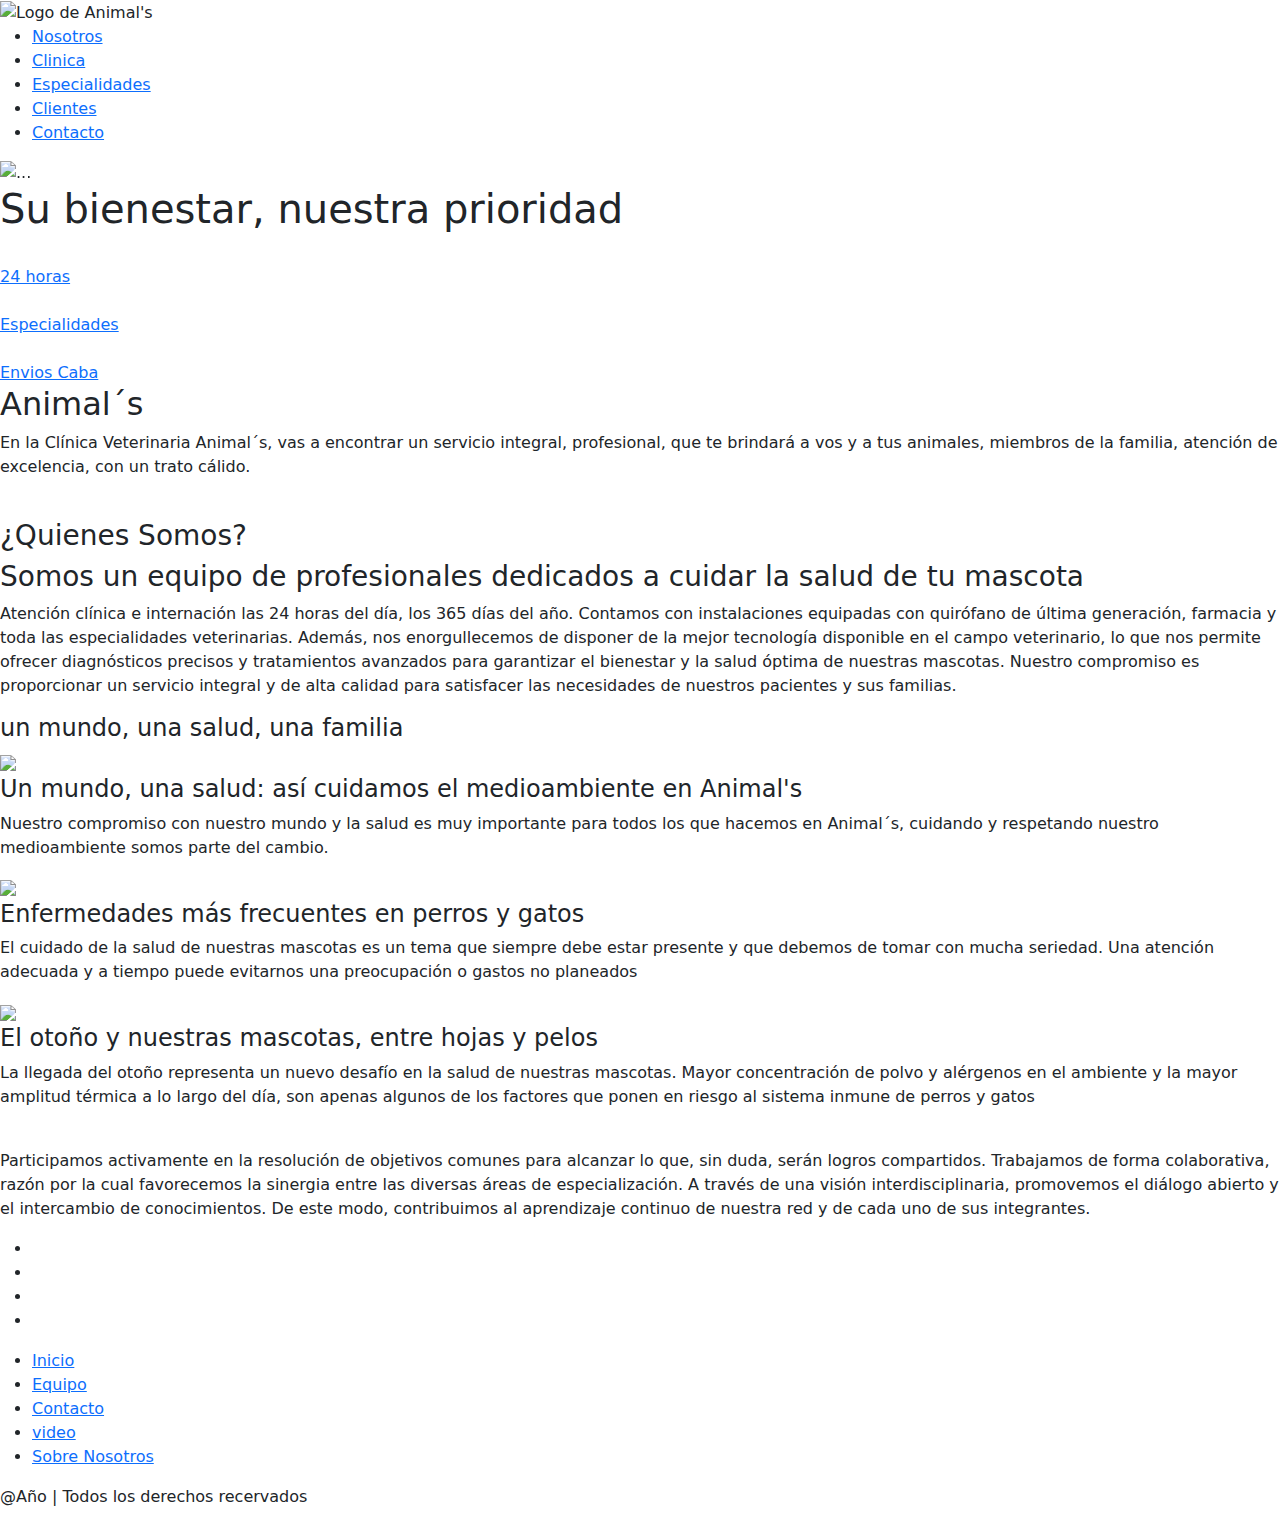
==== index.html @ 9c66b92c "Inicializando el proyecto" ====
<!DOCTYPE html>
<html lang="es">
<head>
    <meta charset="UTF-8">
    <meta name="viewport" content="width=device-width, initial-scale=1.0">
    <link rel="stylesheet" href="./css/style.css">
    <link rel="shortcut icon" href="./img/logo.png">
    <link href="https://cdn.jsdelivr.net/npm/bootstrap@5.3.3/dist/css/bootstrap.min.css" rel="stylesheet" integrity="sha384-QWTKZyjpPEjISv5WaRU9OFeRpok6YctnYmDr5pNlyT2bRjXh0JMhjY6hW+ALEwIH" crossorigin="anonymous">
    <title>Animal´s</title>
</head>
<body>
    <header>
        <img src="./img/logo.png" alt="Logo de Animal's" class="icon">
        <nav>
            <ul>
                <li><a href="/index.html">Nosotros</a></li>
                <li><a href="./pages/clinica.html">Clinica</a></li>
                <li><a href="./pages/especialidades.html">Especialidades</a></li>
                <li><a href="./pages/clientes.html">Clientes</a></li>
                <li><a href="./pages/contactos.html">Contacto</a></li>
            </ul>
        </nav>
    </header>

    <main>

        <section class="carru">
            <div id="carouselExample" class="carousel slide">
                <div class="carousel-inner">
                    <div class="carousel-item active">
                    <img src="./img/carru1.jpg" class="d-block w-100" alt="...">
                    </div>

                    <div class="carousel-item">
                    <img src="./img/carru2.jpg" class="d-block w-100" alt="...">
                    </div>

                    <div class="carousel-item">
                    <img src="./img/carru3.png" class="d-block w-100" alt="...">
                    </div>
                </div>

            <button class="carousel-control-prev" type="button" data-bs-target="#carouselExample" data-bs-slide="prev">
                <span class="carousel-control-prev-icon" aria-hidden="true"></span>
                <span class="visually-hidden">Previous</span>
            </button>

            <button class="carousel-control-next" type="button" data-bs-target="#carouselExample" data-bs-slide="next">
                <span class="carousel-control-next-icon" aria-hidden="true"></span>
                <span class="visually-hidden">Next</span>
            </button>
            </div>
        </section>

            <div class="bienestar">
                <h1>Su bienestar, nuestra prioridad</h1>
            </div>
        </section>

        <section class="it">
            <div class="it2">
                <div>
                    <img src="./img/horas.png" alt="" class="icon">
                    <li><a href="./pages/clinica.html">24 horas </a></li>
                </div>
                <div>
                    <img src="./img/veterinario.png" alt="" class="icon">
                    <li><a href="./pages/especialidades.html">Especialidades</a></li>
                </div>
                <div>
                    <img src="./img/enviado.png" alt=""  class="icon">
                    <li><a href="./pages/contactos.html">Envios Caba</a></li>
                </div>
            </div>
        </section>

        <section class="animals">

            <div class="clinica">
                <h2 class="clinica"> Animal´s</h2>
            </div>
            <div class="parrafo">
            <p> En la Clínica Veterinaria Animal´s, vas a encontrar un servicio integral, profesional, que te brindará a vos y a tus animales, miembros de la familia, atención de excelencia, con un trato cálido.</p>
            </div>
        </section>

        <section class="quienes">

            <div class="eje">
                <div>
                    <img class="img" src="./img/img.jpg" alt="">
                </div>
            
            <div class="somos">
                <h3> ¿Quienes Somos?</h3>
                <h3>Somos un equipo de profesionales 
                        dedicados a cuidar la salud de tu mascota
                </h3>
                <p class="parrafo2"> Atención clínica e internación las 24 horas del día, los 365 días del año. Contamos con instalaciones equipadas con quirófano de última generación, farmacia y toda las especialidades veterinarias. Además, nos enorgullecemos de disponer de la mejor tecnología disponible en el campo veterinario, lo que nos permite ofrecer diagnósticos precisos y tratamientos avanzados para garantizar el bienestar y la salud óptima de nuestras mascotas. Nuestro compromiso es proporcionar un servicio integral y de alta calidad para satisfacer las necesidades de nuestros pacientes y sus familias.</p>
            </div>
            </div>        
        </section>

        <div class="familia">
            <h4 class="fami">un mundo, una salud, una familia</h4>
        </div>

        <section class="tarjetas">
            <div class="card-groupe">
                <div class="cards">
                    <img src="./img/perrito.png" >
                    <div >
                        <h4 class="card-titlee">Un mundo, una salud: así cuidamos el medioambiente en Animal's</h4>
                        <p class="card-texte">Nuestro compromiso con nuestro mundo y la salud es muy importante para todos los que hacemos en Animal´s, cuidando y respetando nuestro medioambiente somos parte del cambio.</p>
                    </div>
                </div>
                <div class="cards">
                    <img src="./img/goldenbebe.jpg" >
                    <div >
                        <h4 class="card-titlee">Enfermedades más frecuentes en perros y gatos</h4>
                        <p class="card-texte">El cuidado de la salud de nuestras mascotas es un tema que siempre debe estar presente y que debemos de tomar con mucha seriedad. Una atención adecuada y a tiempo puede evitarnos una preocupación o gastos no planeados</p>
                    </div>
                </div>
                <div class="cards">
                    <img src="./img/gatico.jpg" >
                    <div >
                        <h4 class="card-titlee">El otoño y nuestras mascotas, entre hojas y pelos</h4>
                        <p class="card-texte">La llegada del otoño representa un nuevo desafío en la salud de nuestras mascotas. Mayor concentración de polvo y alérgenos en el ambiente y la mayor amplitud térmica a lo largo del día, son apenas algunos de los factores que ponen en riesgo al sistema inmune de perros y gatos</p>
                    </div>
                </div>
            </div>
        </section>

        <section>
            <div class="amor">
                <img  src="./img/amo.png"  alt="">
            </div>
        </section>

        <section>
            <div class="juntos">
                <p>
                    Participamos activamente en la resolución de objetivos comunes para alcanzar lo que, sin duda, serán logros compartidos. Trabajamos de forma colaborativa, razón por la cual favorecemos la sinergia entre las diversas áreas de especialización. A través de una visión interdisciplinaria, promovemos el diálogo abierto y el intercambio de conocimientos. De este modo, contribuimos al aprendizaje continuo de nuestra red y de cada uno de sus integrantes.
                </p>
            </div>
        </section>
    </main>




<script src="https://cdn.jsdelivr.net/npm/bootstrap@5.3.3/dist/js/bootstrap.bundle.min.js" integrity="sha384-YvpcrYf0tY3lHB60NNkmXc5s9fDVZLESaAA55NDzOxhy9GkcIdslK1eN7N6jIeHz" crossorigin="anonymous"></script>
<footer class="footer">

    <ul classe="social-icon">
        <section class="sera">
        <li class="icon-elem">
            <img src="../img/instagram.png" alt="" class="icon">
        </li>
        <li class="icon-elem">
            <img src="../img/whatsapp.png" alt="" class="icon">
        </li>
        <li class="icon-elem">
            <img src="../img/youtube.png" alt="" class="icon">
        </li>
        <li class="icon-elem">
            <img src="../img/correo (1).png" alt="" class="icon">
        </li>
    </section>
    </ul>
    <ul class="menu">
        <li class="menu-elem">
            <a href="" class="menu-icon">Inicio</a>
        </li>
        <li class="menu-elem">
            <a href="" class="menu-icon">Equipo</a>
        </li>
        <li class="menu-elem">
            <a href="" class="menu-icon">Contacto</a>
        </li>
        <li class="menu-elem">
            <a href="" class="menu-icon"> video</a>
        </li>
        <li class="menu-elem">
            <a href="" class="menu-icon"> Sobre Nosotros</a>
        </li>
    </ul>
    <p class="text">@Año | Todos los derechos recervados</p>
</footer>
</body>
</html>
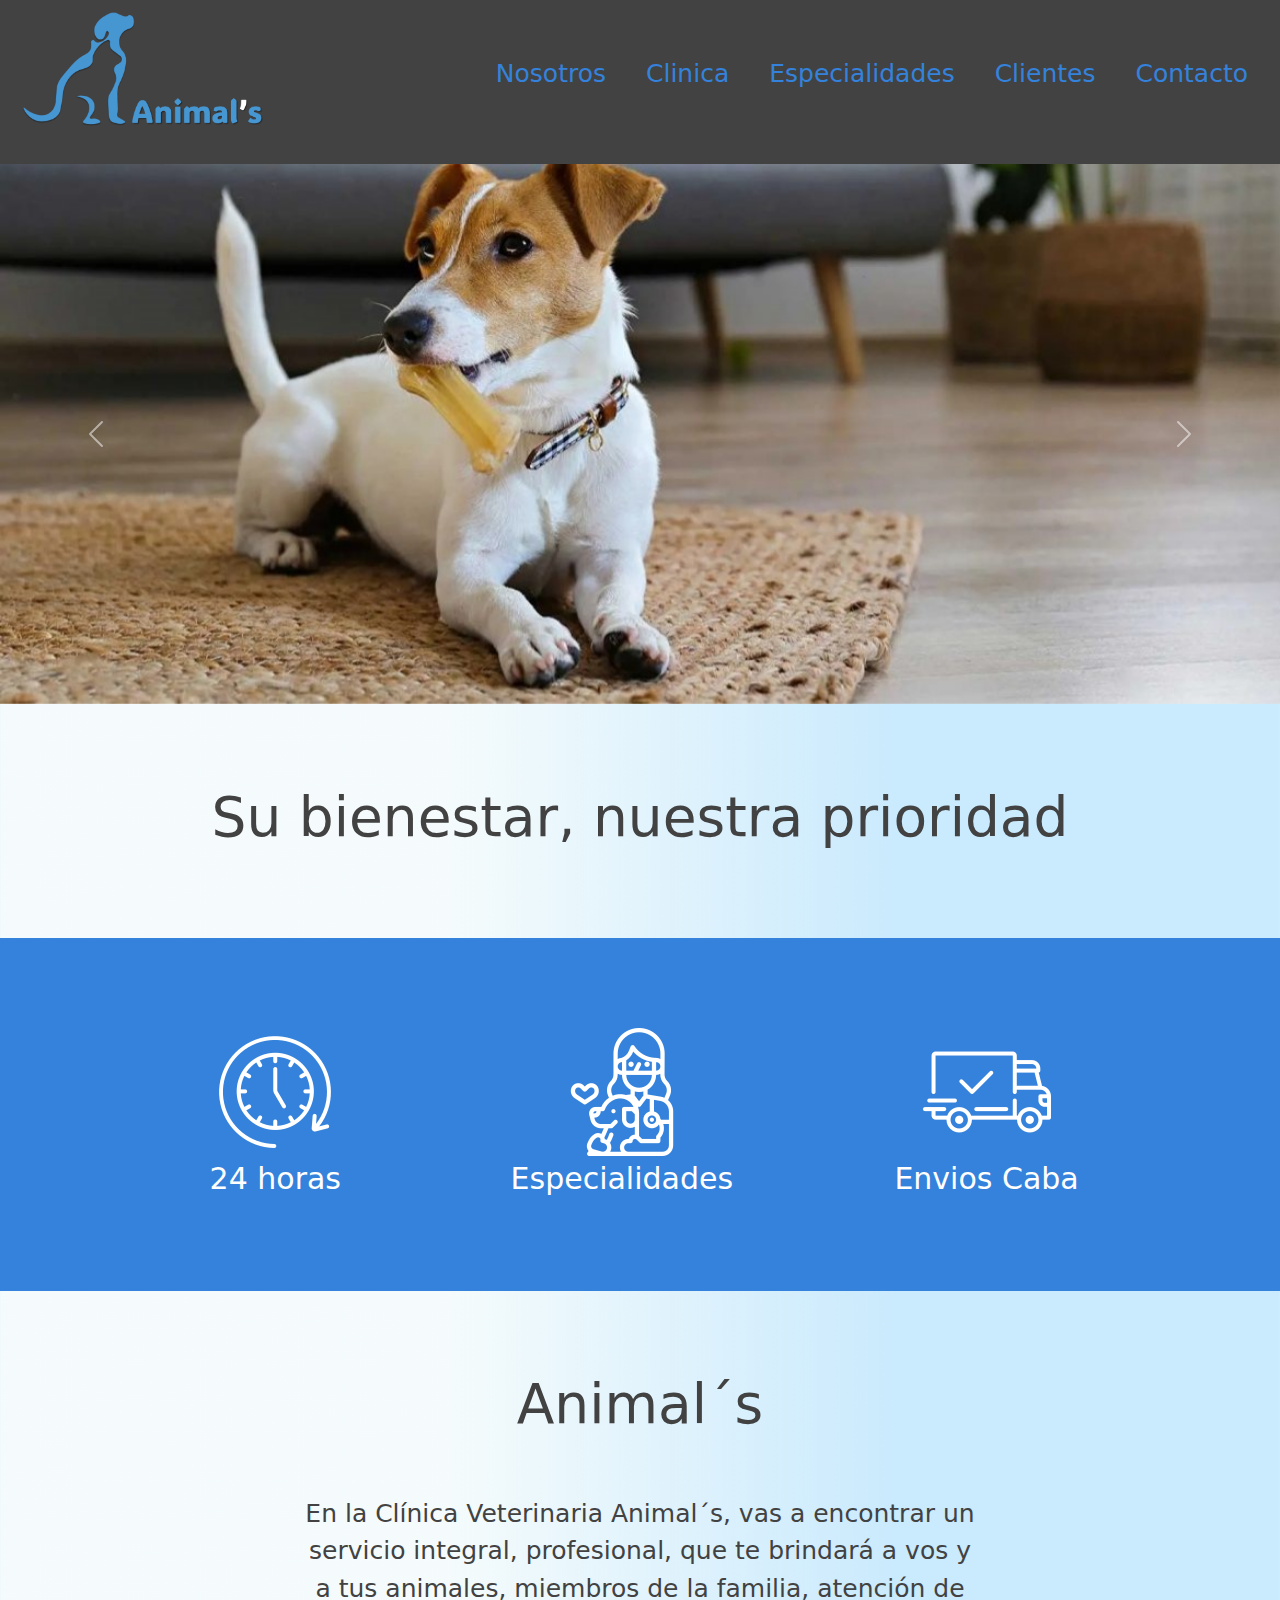
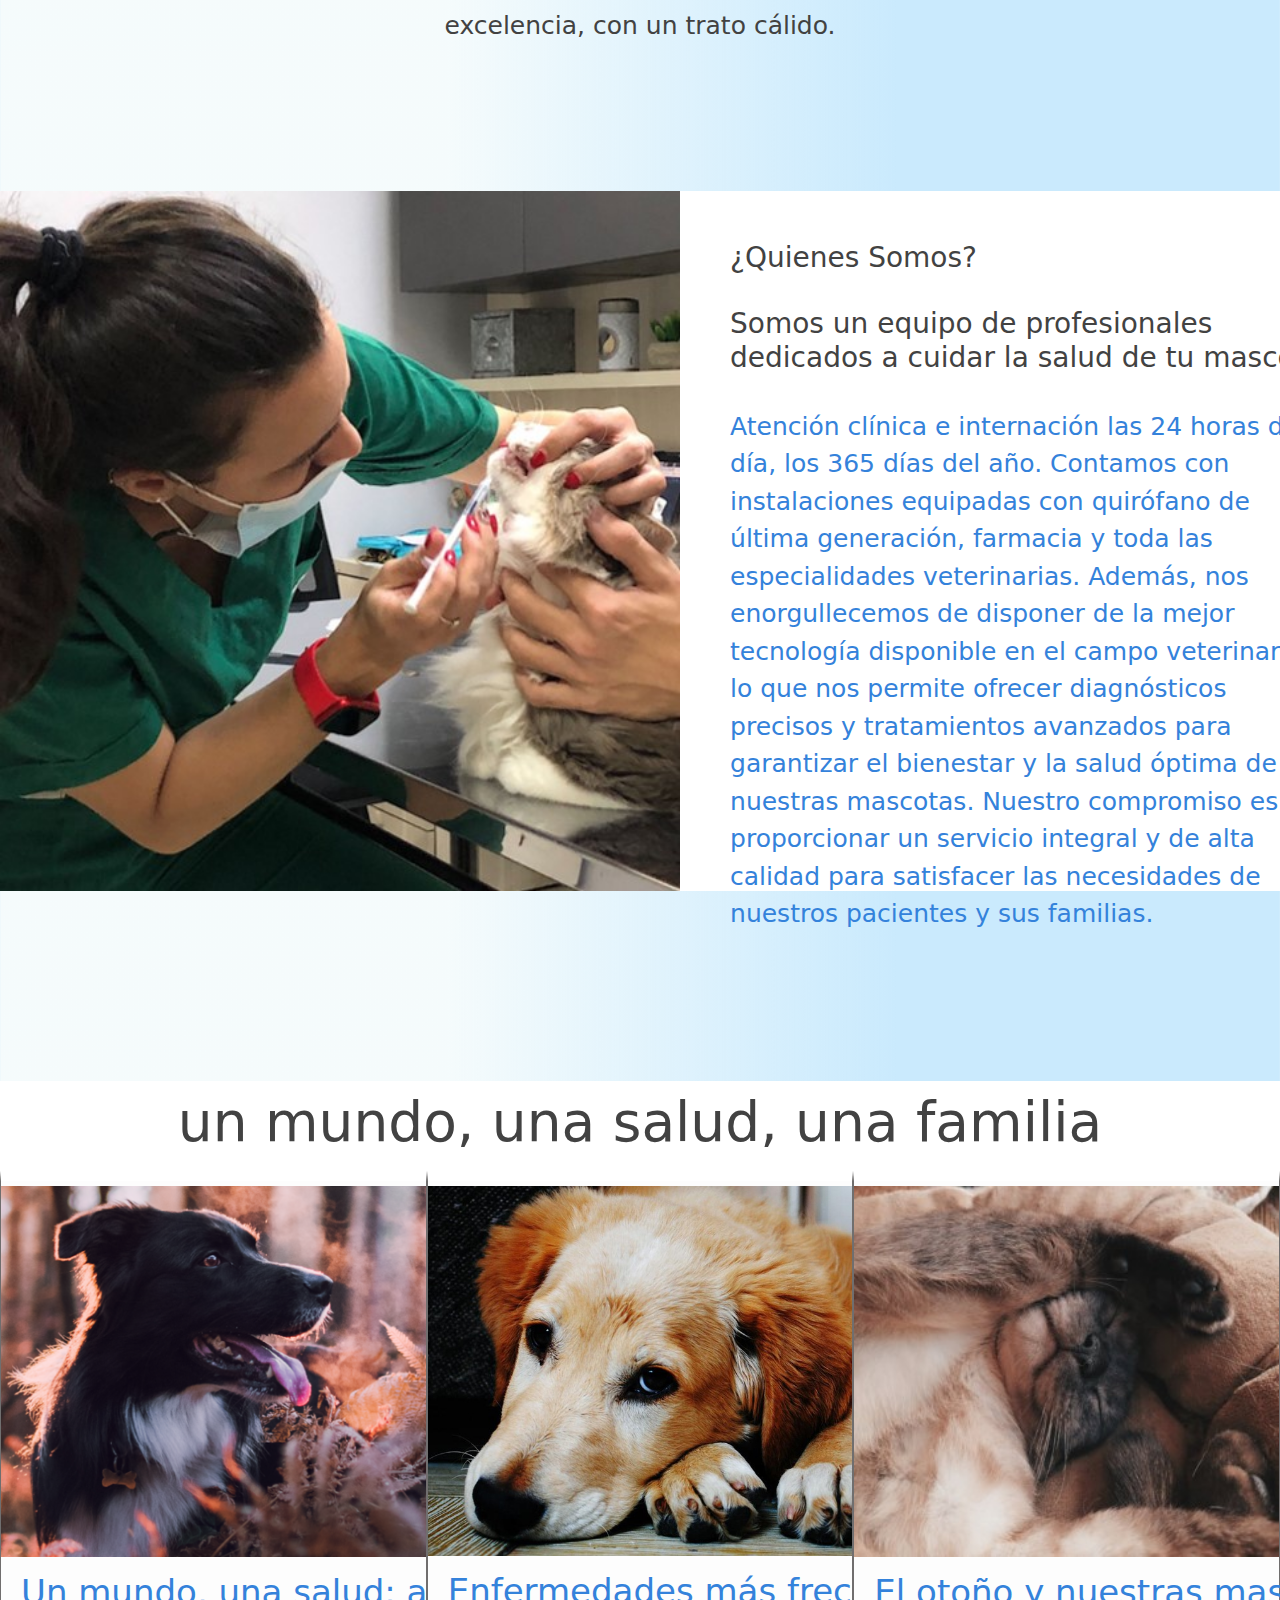
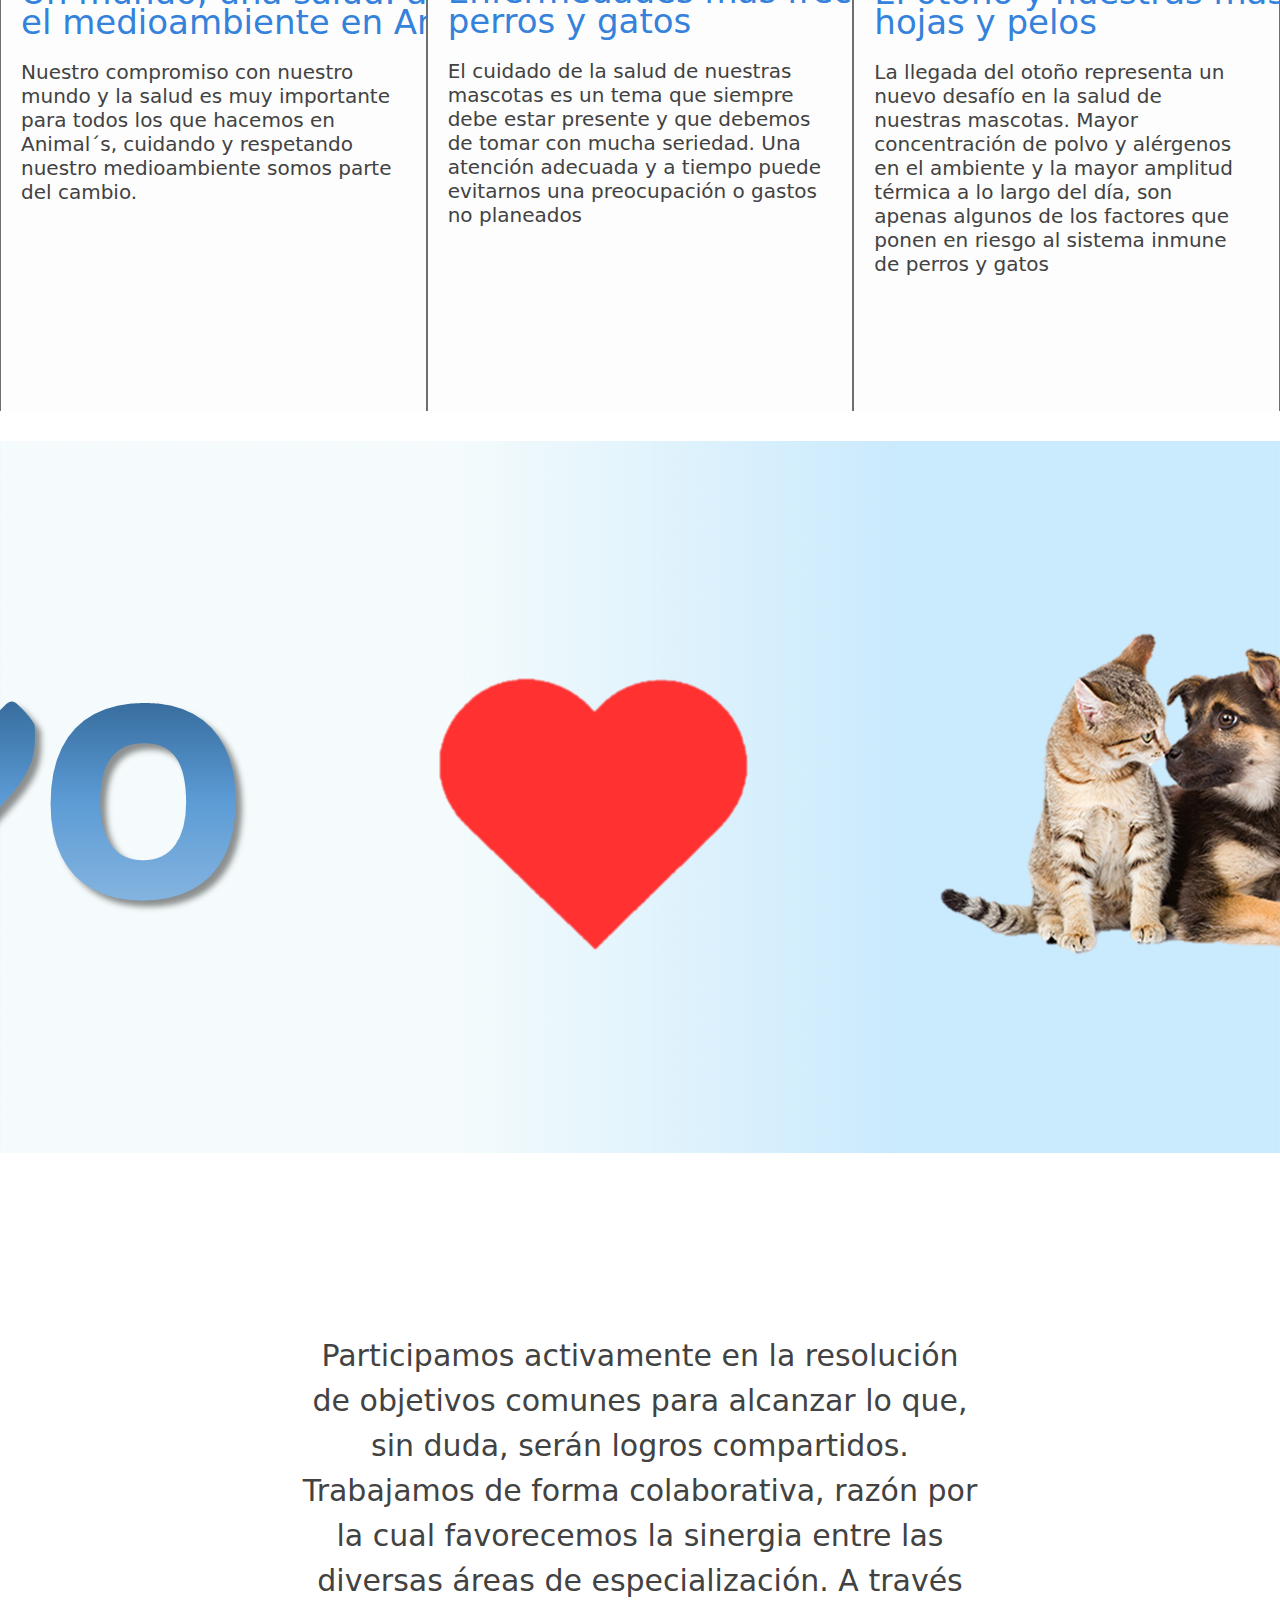
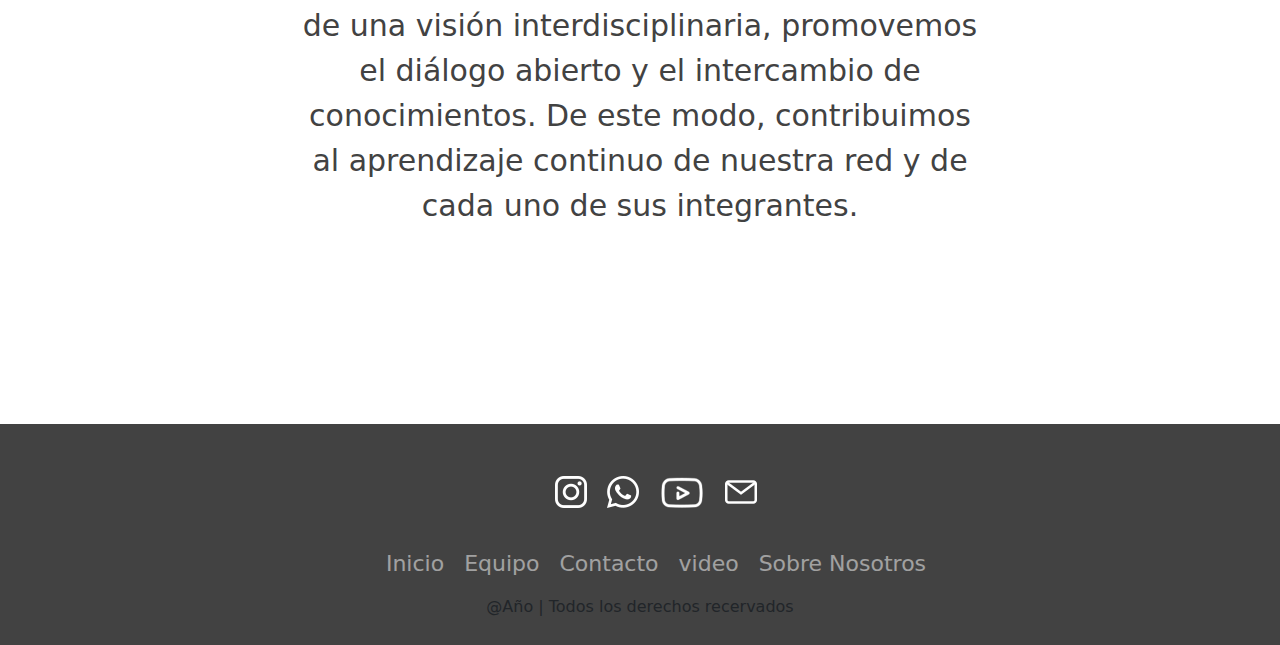
==== commit 81e0465a: "Add files via upload" ====
--- a/index.html
+++ b/index.html
@@ -1,191 +1,191 @@
-<!DOCTYPE html>
-<html lang="es">
-<head>
-    <meta charset="UTF-8">
-    <meta name="viewport" content="width=device-width, initial-scale=1.0">
-    <link rel="stylesheet" href="./css/style.css">
-    <link rel="shortcut icon" href="./img/logo.png">
-    <link href="https://cdn.jsdelivr.net/npm/bootstrap@5.3.3/dist/css/bootstrap.min.css" rel="stylesheet" integrity="sha384-QWTKZyjpPEjISv5WaRU9OFeRpok6YctnYmDr5pNlyT2bRjXh0JMhjY6hW+ALEwIH" crossorigin="anonymous">
-    <title>Animal´s</title>
-</head>
-<body>
-    <header>
-        <img src="./img/logo.png" alt="Logo de Animal's" class="icon">
-        <nav>
-            <ul>
-                <li><a href="/index.html">Nosotros</a></li>
-                <li><a href="./pages/clinica.html">Clinica</a></li>
-                <li><a href="./pages/especialidades.html">Especialidades</a></li>
-                <li><a href="./pages/clientes.html">Clientes</a></li>
-                <li><a href="./pages/contactos.html">Contacto</a></li>
-            </ul>
-        </nav>
-    </header>
-
-    <main>
-
-        <section class="carru">
-            <div id="carouselExample" class="carousel slide">
-                <div class="carousel-inner">
-                    <div class="carousel-item active">
-                    <img src="./img/carru1.jpg" class="d-block w-100" alt="...">
-                    </div>
-
-                    <div class="carousel-item">
-                    <img src="./img/carru2.jpg" class="d-block w-100" alt="...">
-                    </div>
-
-                    <div class="carousel-item">
-                    <img src="./img/carru3.png" class="d-block w-100" alt="...">
-                    </div>
-                </div>
-
-            <button class="carousel-control-prev" type="button" data-bs-target="#carouselExample" data-bs-slide="prev">
-                <span class="carousel-control-prev-icon" aria-hidden="true"></span>
-                <span class="visually-hidden">Previous</span>
-            </button>
-
-            <button class="carousel-control-next" type="button" data-bs-target="#carouselExample" data-bs-slide="next">
-                <span class="carousel-control-next-icon" aria-hidden="true"></span>
-                <span class="visually-hidden">Next</span>
-            </button>
-            </div>
-        </section>
-
-            <div class="bienestar">
-                <h1>Su bienestar, nuestra prioridad</h1>
-            </div>
-        </section>
-
-        <section class="it">
-            <div class="it2">
-                <div>
-                    <img src="./img/horas.png" alt="" class="icon">
-                    <li><a href="./pages/clinica.html">24 horas </a></li>
-                </div>
-                <div>
-                    <img src="./img/veterinario.png" alt="" class="icon">
-                    <li><a href="./pages/especialidades.html">Especialidades</a></li>
-                </div>
-                <div>
-                    <img src="./img/enviado.png" alt=""  class="icon">
-                    <li><a href="./pages/contactos.html">Envios Caba</a></li>
-                </div>
-            </div>
-        </section>
-
-        <section class="animals">
-
-            <div class="clinica">
-                <h2 class="clinica"> Animal´s</h2>
-            </div>
-            <div class="parrafo">
-            <p> En la Clínica Veterinaria Animal´s, vas a encontrar un servicio integral, profesional, que te brindará a vos y a tus animales, miembros de la familia, atención de excelencia, con un trato cálido.</p>
-            </div>
-        </section>
-
-        <section class="quienes">
-
-            <div class="eje">
-                <div>
-                    <img class="img" src="./img/img.jpg" alt="">
-                </div>
-            
-            <div class="somos">
-                <h3> ¿Quienes Somos?</h3>
-                <h3>Somos un equipo de profesionales 
-                        dedicados a cuidar la salud de tu mascota
-                </h3>
-                <p class="parrafo2"> Atención clínica e internación las 24 horas del día, los 365 días del año. Contamos con instalaciones equipadas con quirófano de última generación, farmacia y toda las especialidades veterinarias. Además, nos enorgullecemos de disponer de la mejor tecnología disponible en el campo veterinario, lo que nos permite ofrecer diagnósticos precisos y tratamientos avanzados para garantizar el bienestar y la salud óptima de nuestras mascotas. Nuestro compromiso es proporcionar un servicio integral y de alta calidad para satisfacer las necesidades de nuestros pacientes y sus familias.</p>
-            </div>
-            </div>        
-        </section>
-
-        <div class="familia">
-            <h4 class="fami">un mundo, una salud, una familia</h4>
-        </div>
-
-        <section class="tarjetas">
-            <div class="card-groupe">
-                <div class="cards">
-                    <img src="./img/perrito.png" >
-                    <div >
-                        <h4 class="card-titlee">Un mundo, una salud: así cuidamos el medioambiente en Animal's</h4>
-                        <p class="card-texte">Nuestro compromiso con nuestro mundo y la salud es muy importante para todos los que hacemos en Animal´s, cuidando y respetando nuestro medioambiente somos parte del cambio.</p>
-                    </div>
-                </div>
-                <div class="cards">
-                    <img src="./img/goldenbebe.jpg" >
-                    <div >
-                        <h4 class="card-titlee">Enfermedades más frecuentes en perros y gatos</h4>
-                        <p class="card-texte">El cuidado de la salud de nuestras mascotas es un tema que siempre debe estar presente y que debemos de tomar con mucha seriedad. Una atención adecuada y a tiempo puede evitarnos una preocupación o gastos no planeados</p>
-                    </div>
-                </div>
-                <div class="cards">
-                    <img src="./img/gatico.jpg" >
-                    <div >
-                        <h4 class="card-titlee">El otoño y nuestras mascotas, entre hojas y pelos</h4>
-                        <p class="card-texte">La llegada del otoño representa un nuevo desafío en la salud de nuestras mascotas. Mayor concentración de polvo y alérgenos en el ambiente y la mayor amplitud térmica a lo largo del día, son apenas algunos de los factores que ponen en riesgo al sistema inmune de perros y gatos</p>
-                    </div>
-                </div>
-            </div>
-        </section>
-
-        <section>
-            <div class="amor">
-                <img  src="./img/amo.png"  alt="">
-            </div>
-        </section>
-
-        <section>
-            <div class="juntos">
-                <p>
-                    Participamos activamente en la resolución de objetivos comunes para alcanzar lo que, sin duda, serán logros compartidos. Trabajamos de forma colaborativa, razón por la cual favorecemos la sinergia entre las diversas áreas de especialización. A través de una visión interdisciplinaria, promovemos el diálogo abierto y el intercambio de conocimientos. De este modo, contribuimos al aprendizaje continuo de nuestra red y de cada uno de sus integrantes.
-                </p>
-            </div>
-        </section>
-    </main>
-
-
-
-
-<script src="https://cdn.jsdelivr.net/npm/bootstrap@5.3.3/dist/js/bootstrap.bundle.min.js" integrity="sha384-YvpcrYf0tY3lHB60NNkmXc5s9fDVZLESaAA55NDzOxhy9GkcIdslK1eN7N6jIeHz" crossorigin="anonymous"></script>
-<footer class="footer">
-
-    <ul classe="social-icon">
-        <section class="sera">
-        <li class="icon-elem">
-            <img src="../img/instagram.png" alt="" class="icon">
-        </li>
-        <li class="icon-elem">
-            <img src="../img/whatsapp.png" alt="" class="icon">
-        </li>
-        <li class="icon-elem">
-            <img src="../img/youtube.png" alt="" class="icon">
-        </li>
-        <li class="icon-elem">
-            <img src="../img/correo (1).png" alt="" class="icon">
-        </li>
-    </section>
-    </ul>
-    <ul class="menu">
-        <li class="menu-elem">
-            <a href="" class="menu-icon">Inicio</a>
-        </li>
-        <li class="menu-elem">
-            <a href="" class="menu-icon">Equipo</a>
-        </li>
-        <li class="menu-elem">
-            <a href="" class="menu-icon">Contacto</a>
-        </li>
-        <li class="menu-elem">
-            <a href="" class="menu-icon"> video</a>
-        </li>
-        <li class="menu-elem">
-            <a href="" class="menu-icon"> Sobre Nosotros</a>
-        </li>
-    </ul>
-    <p class="text">@Año | Todos los derechos recervados</p>
-</footer>
-</body>
+<!DOCTYPE html>
+<html lang="es">
+<head>
+    <meta charset="UTF-8">
+    <meta name="viewport" content="width=device-width, initial-scale=1.0">
+    <link rel="stylesheet" href="./css/style.css">
+    <link rel="shortcut icon" href="./img/logo.png">
+    <link href="https://cdn.jsdelivr.net/npm/bootstrap@5.3.3/dist/css/bootstrap.min.css" rel="stylesheet" integrity="sha384-QWTKZyjpPEjISv5WaRU9OFeRpok6YctnYmDr5pNlyT2bRjXh0JMhjY6hW+ALEwIH" crossorigin="anonymous">
+    <title>Animal´s</title>
+</head>
+<body>
+    <header>
+        <img src="./img/logo.png" alt="Logo de Animal's" class="icon">
+        <nav>
+            <ul>
+                <li><a href="/index.html">Nosotros</a></li>
+                <li><a href="./pages/clinica.html">Clinica</a></li>
+                <li><a href="./pages/productos.html">Especialidades</a></li>
+                <li><a href="./pages/clientes.html">Clientes</a></li>
+                <li><a href="./pages/contactos.html">Contacto</a></li>
+            </ul>
+        </nav>
+    </header>
+
+    <main>
+
+        <section class="carru">
+            <div id="carouselExample" class="carousel slide">
+                <div class="carousel-inner">
+                    <div class="carousel-item active">
+                    <img src="./img/carru1.jpg" class="d-block w-100" alt="...">
+                    </div>
+
+                    <div class="carousel-item">
+                    <img src="./img/carru2.jpg" class="d-block w-100" alt="...">
+                    </div>
+
+                    <div class="carousel-item">
+                    <img src="./img/carru3.png" class="d-block w-100" alt="...">
+                    </div>
+                </div>
+
+            <button class="carousel-control-prev" type="button" data-bs-target="#carouselExample" data-bs-slide="prev">
+                <span class="carousel-control-prev-icon" aria-hidden="true"></span>
+                <span class="visually-hidden">Previous</span>
+            </button>
+
+            <button class="carousel-control-next" type="button" data-bs-target="#carouselExample" data-bs-slide="next">
+                <span class="carousel-control-next-icon" aria-hidden="true"></span>
+                <span class="visually-hidden">Next</span>
+            </button>
+            </div>
+        </section>
+
+            <div class="bienestar">
+                <h1>Su bienestar, nuestra prioridad</h1>
+            </div>
+        </section>
+
+        <section class="it">
+            <div class="it2">
+                <div>
+                    <img src="./img/horas.png" alt="" class="icon">
+                    <li><a href="./pages/clinica.html">24 horas </a></li>
+                </div>
+                <div>
+                    <img src="./img/veterinario.png" alt="" class="icon">
+                    <li><a href="./pages/especialidades.html">Especialidades</a></li>
+                </div>
+                <div>
+                    <img src="./img/enviado.png" alt=""  class="icon">
+                    <li><a href="./pages/contactos.html">Envios Caba</a></li>
+                </div>
+            </div>
+        </section>
+
+        <section class="animals">
+
+            <div class="clinica">
+                <h2 class="clinica"> Animal´s</h2>
+            </div>
+            <div class="parrafo">
+            <p> En la Clínica Veterinaria Animal´s, vas a encontrar un servicio integral, profesional, que te brindará a vos y a tus animales, miembros de la familia, atención de excelencia, con un trato cálido.</p>
+            </div>
+        </section>
+
+        <section class="quienes">
+
+            <div class="eje">
+                <div>
+                    <img class="img" src="./img/img.jpg" alt="">
+                </div>
+            
+            <div class="somos">
+                <h3> ¿Quienes Somos?</h3>
+                <h3>Somos un equipo de profesionales 
+                        dedicados a cuidar la salud de tu mascota
+                </h3>
+                <p class="parrafo2"> Atención clínica e internación las 24 horas del día, los 365 días del año. Contamos con instalaciones equipadas con quirófano de última generación, farmacia y toda las especialidades veterinarias. Además, nos enorgullecemos de disponer de la mejor tecnología disponible en el campo veterinario, lo que nos permite ofrecer diagnósticos precisos y tratamientos avanzados para garantizar el bienestar y la salud óptima de nuestras mascotas. Nuestro compromiso es proporcionar un servicio integral y de alta calidad para satisfacer las necesidades de nuestros pacientes y sus familias.</p>
+            </div>
+            </div>        
+        </section>
+
+        <div class="familia">
+            <h4 class="fami">un mundo, una salud, una familia</h4>
+        </div>
+
+        <section class="tarjetas">
+            <div class="card-groupe">
+                <div class="cards">
+                    <img src="./img/perrito.png" >
+                    <div >
+                        <h4 class="card-titlee">Un mundo, una salud: así cuidamos el medioambiente en Animal's</h4>
+                        <p class="card-texte">Nuestro compromiso con nuestro mundo y la salud es muy importante para todos los que hacemos en Animal´s, cuidando y respetando nuestro medioambiente somos parte del cambio.</p>
+                    </div>
+                </div>
+                <div class="cards">
+                    <img src="./img/goldenbebe.jpg" >
+                    <div >
+                        <h4 class="card-titlee">Enfermedades más frecuentes en perros y gatos</h4>
+                        <p class="card-texte">El cuidado de la salud de nuestras mascotas es un tema que siempre debe estar presente y que debemos de tomar con mucha seriedad. Una atención adecuada y a tiempo puede evitarnos una preocupación o gastos no planeados</p>
+                    </div>
+                </div>
+                <div class="cards">
+                    <img src="./img/gatico.jpg" >
+                    <div >
+                        <h4 class="card-titlee">El otoño y nuestras mascotas, entre hojas y pelos</h4>
+                        <p class="card-texte">La llegada del otoño representa un nuevo desafío en la salud de nuestras mascotas. Mayor concentración de polvo y alérgenos en el ambiente y la mayor amplitud térmica a lo largo del día, son apenas algunos de los factores que ponen en riesgo al sistema inmune de perros y gatos</p>
+                    </div>
+                </div>
+            </div>
+        </section>
+
+        <section>
+            <div class="amor">
+                <img  src="./img/amo.png"  alt="">
+            </div>
+        </section>
+
+        <section>
+            <div class="juntos">
+                <p>
+                    Participamos activamente en la resolución de objetivos comunes para alcanzar lo que, sin duda, serán logros compartidos. Trabajamos de forma colaborativa, razón por la cual favorecemos la sinergia entre las diversas áreas de especialización. A través de una visión interdisciplinaria, promovemos el diálogo abierto y el intercambio de conocimientos. De este modo, contribuimos al aprendizaje continuo de nuestra red y de cada uno de sus integrantes.
+                </p>
+            </div>
+        </section>
+    </main>
+
+
+
+
+<script src="https://cdn.jsdelivr.net/npm/bootstrap@5.3.3/dist/js/bootstrap.bundle.min.js" integrity="sha384-YvpcrYf0tY3lHB60NNkmXc5s9fDVZLESaAA55NDzOxhy9GkcIdslK1eN7N6jIeHz" crossorigin="anonymous"></script>
+<footer class="footer">
+
+    <ul classe="social-icon">
+        <section class="sera">
+        <li class="icon-elem">
+            <img src="../img/instagram.png" alt="" class="icon">
+        </li>
+        <li class="icon-elem">
+            <img src="../img/whatsapp.png" alt="" class="icon">
+        </li>
+        <li class="icon-elem">
+            <img src="../img/youtube.png" alt="" class="icon">
+        </li>
+        <li class="icon-elem">
+            <img src="../img/correo (1).png" alt="" class="icon">
+        </li>
+    </section>
+    </ul>
+    <ul class="menu">
+        <li class="menu-elem">
+            <a href="" class="menu-icon">Inicio</a>
+        </li>
+        <li class="menu-elem">
+            <a href="" class="menu-icon">Equipo</a>
+        </li>
+        <li class="menu-elem">
+            <a href="" class="menu-icon">Contacto</a>
+        </li>
+        <li class="menu-elem">
+            <a href="" class="menu-icon"> video</a>
+        </li>
+        <li class="menu-elem">
+            <a href="" class="menu-icon"> Sobre Nosotros</a>
+        </li>
+    </ul>
+    <p class="text">@Año | Todos los derechos recervados</p>
+</footer>
+</body>
 </html>--- a/css/style.css
+++ b/css/style.css
@@ -0,0 +1,478 @@
+                        /******Body******/
+@import url('https://fonts.googleapis.com/css2?family=Nunito:ital,wght@0,900;0,1000;1,1000&display=swap');
+
+body{
+        font-family: 'Nunito', sans-serif;
+        background: linear-gradient(
+        90deg,
+        rgba(231, 246, 248, 0.418) 35%,
+        rgb(202, 234, 253) 70%);}
+
+
+
+                        /******Margen******/
+
+*{
+        margin: 0;
+        padding: 0;
+        box-sizing: border-box;}
+
+                        /******Header******/
+header{
+        background-color: rgb(66, 66, 66);
+        padding: 12px;
+        top: 0;
+        display: flex;
+        justify-content: space-between;
+        align-items: center;
+        z-index: 1;
+        position: sticky;}
+
+header img{
+                height: 140px;}
+
+header nav ul{
+                list-style: none;
+                display: flex;
+                justify-content:end;}
+
+header nav ul li{
+                        margin: 10px;
+                        align-items: end;
+                        display: flex;
+                        justify-content:end;}
+
+header nav ul li a{
+                        text-decoration: none;
+                        color: rgb(52, 130, 219);
+                        font-size: 25px;
+                        margin: 10px;
+                        display: flex;}
+
+header nav ul li a:hover{
+                                color: rgb(253, 253, 253);}
+
+                        /******Carrusel******/
+.bienestar{     
+                text-align: center;
+                color: rgb(66, 66, 66);
+                padding-top: 80px;
+                padding-bottom: 80px;
+                display: flex;
+                justify-content: center;
+                align-items: center;}
+
+.bienestar h1{
+        font-size: 55px;}
+
+.it{
+        background-color: rgb(52, 130, 219);
+        padding-top: 50px;
+        padding-bottom: 50px;}
+
+.it2{   
+        text-align: center;
+        display: flex;
+        align-items: center;
+        justify-content:space-evenly;
+        padding: 20px;
+        margin: 20px;}
+
+.it2 li{
+                list-style: none;}
+
+.it2 li a{
+                color: rgb(255, 255, 255);
+                text-decoration: none;
+                font-size: 30px;}
+
+.animals{
+                align-items: center;
+                justify-content: center;
+                display: flex;
+                flex-direction: column;
+                padding-top: 80px ;
+                
+
+}
+
+.clinica h2{    
+                text-align: center;
+                color: rgb(66, 66, 66);
+                font-size: 55px; }
+                
+                
+
+.parrafo{
+                color: rgb(66, 66, 66);
+                font-size: 25px;
+                padding-left: 300px;
+                padding-right: 300px;
+                padding-top: 50px;
+                padding-bottom: 50px;
+                text-align: center;}
+
+.quienes{
+                display: flex;
+                Justify-content: Space-evenly;
+                padding-top: 80px;
+                padding-bottom: 150px;}
+
+.eje{
+        display: flex;}
+
+.img{
+        height: 700px;}
+
+.somos{
+                display: flex;
+                flex-direction: column;
+                background-color: rgb(255, 255, 255);
+                padding: 50px;
+                height: 700px;
+                width: 700px;
+                Justify-content: Space-evenly;
+                gap: 25px;} 
+
+.somos h3{
+                color:rgb(66, 66, 66);}
+
+.parrafo2{
+                font-size: 25px;
+                color: rgb(52, 130, 219);}
+
+
+
+.familia{ 
+                background-color: rgb(255, 255, 255);
+                text-align: center;
+                color: rgb(66, 66, 66);
+                display: flex;
+                justify-content: center;
+                align-items: center;
+                height: 90px;
+                margin-top: 40px;}
+
+.fami{font-size: 55px;}
+
+
+.tarjetas{
+                display: flex;
+                background-color: rgb(255, 255, 255);
+                height: 870px;}
+.card-groupe{
+                box-sizing: border-box;
+                display: flex;
+                flex-direction: row;
+                flex-wrap: wrap;
+                font-size: 16px;
+                font-weight: 500;
+                height: 200px;
+                line-height: 24px;
+                margin-bottom: 0px;
+                margin-left: 0px;
+                margin-right: 0px;
+                margin-top: 0px;
+                padding-bottom: 0px;
+                padding-left: 0px;
+                padding-right: 0px;
+                padding-top: 0px;
+                text-align: center;
+                unicode-bidi: isolate;}
+        
+.cards{
+                background-clip: border-box;
+                background-color: rgb(253, 253, 253);
+                border-image-repeat: stretch;
+                border-image-slice: 100%;
+                border-image-source: none;
+                border-image-width: 1px;
+                border-left-color: rgb(112, 110, 110);
+                border-left-style: solid;
+                border-left-width: 1px;
+                border-right-color: rgb(112, 110, 110);
+                border-right-style: solid;
+                border-right-width: 1px;
+                border-top-color: rgb(255, 255, 255);
+                border-top-style: solid;
+                border-top-width: 10px;
+                box-sizing: border-box;
+                color: rgb(253, 253, 253);
+                display: flex;
+                flex-basis: 0%;
+                flex-direction: column;
+                flex-grow: 1;
+                flex-shrink: 0;
+                font-size: 16px;
+                font-weight: 450;
+                height: 840px;
+                line-height: 24px;
+                margin-bottom: 0px;
+                margin-left: 0px;
+                margin-right: 0px;
+                margin-top: 0px;
+                min-width: 0px;
+                overflow-wrap: break-word;
+                padding-bottom: 0px;
+                padding-left: 0px;
+                padding-right: 0px;
+                padding-top: 5px;
+                position: relative;
+                text-align: center;}
+
+.card-titlee{
+                box-sizing: border-box;
+                color: rgb(52, 130, 219);
+                display: block;
+                font-size: 34px;
+                font-weight: 500;
+                height: 60px;
+                line-height: 30px;
+                padding-bottom: 10px;
+                padding-left: 20px;
+                padding-right: 15px;
+                padding-top: 20px;
+                text-align: start;
+                unicode-bidi: isolate;
+                width: 670px;}
+
+.card-texte{
+                box-sizing: border-box;
+                color: rgb(66, 66, 66);
+                display: block;
+                font-family: system-ui, -apple-system, "Segoe UI", Roboto, "Helvetica Neue", "Noto Sans", "Liberation Sans", Arial, sans-serif, "Apple Color Emoji", "Segoe UI Emoji", "Segoe UI Symbol", "Noto Color Emoji";
+                font-size: 20px;
+                font-weight: 450px;
+                height: 30px;
+                line-height: 24px;
+                margin-block-end: 0px;
+                margin-block-start: 0px;
+                margin-bottom: 0px;
+                margin-inline-end: 0px;
+                margin-inline-start: 0px;
+                margin-left: 0px;
+                margin-right: 0px;
+                margin-top: 0px;
+                overflow-wrap: break-word;
+                padding-bottom: 5px;
+                padding-left: 20px;
+                padding-right: 30px;
+                padding-top: 35px;
+                text-align: start;
+                unicode-bidi: isolate;
+                text-align:left;}
+
+.amor{
+                align-items: center;
+                justify-content: center;
+                display: flex;
+                padding-top: 180px;
+                padding-bottom: 180px;}
+
+.juntos{
+                display: flex;
+                background-color: rgb(255, 255, 255);
+                color: rgb(66, 66, 66);
+                font-size: 30px;
+                padding-top: 180px;
+                padding-left: 300px;
+                padding-right: 300px;
+                padding-bottom: 180px;
+                text-align: center;}
+
+.ejep{
+        display: flex;
+        padding-bottom: 200px;}
+
+.parasi{
+        display: flex;
+        flex-direction: column;
+        background-color: rgba(16, 187, 187, 0.897);
+        height: 490px;
+        width: 320px;
+        margin-left: 140px;
+        margin-top: 40px;
+        align-items: center;}
+
+.escudo{
+        background-image: 40px;
+        padding-top: 70px;}
+
+.parri{
+        display: flex;
+        text-align: center;
+        color: rgb(255, 255, 255);
+        font-size: 34px;
+        padding-top: 30px;}
+
+.parasit{
+        background-color: rgb(255, 255, 255);
+        border-style: solid;
+        border-width: 8px;
+        border-color: rgba(16, 187, 187, 0.897);
+        display: flex;
+        flex-direction: column;
+        height: 490px;
+        width: 320px;
+        margin-left: 140px;
+        margin-top: 40px;
+        border-image-outset: 0;
+        border-image-repeat: stretch;
+        border-image-slice: 100%;
+        border-image-source: none;
+        border-image-width: 1;}
+
+.hp{
+        display: flex;
+        padding-top: 30px;
+        padding-left: 20px;
+        padding-right: 20px;
+        color: rgba(16, 187, 187, 0.897);
+        font-size: 40px;}
+
+.parra{
+        display: flex;
+        font-size: 20px;
+        padding-top: 50px;
+        padding-bottom: 40px;
+        padding-left: 20px;
+        padding-right: 20px;
+        color: rgba(16, 187, 187, 0.897);}
+
+.pipeta{ 
+        display: flex;
+        flex-direction: column;
+        border-bottom-style: none;
+border-bottom-width: 0px;
+border-image-outset: 0;
+border-image-repeat: stretch;
+border-image-slice: 100%;
+border-image-source: none;
+border-image-width: 1;}
+
+.virus{display: flex;
+        flex-direction: column;
+        background-color: rgba(145, 58, 137, 0.897);
+        height: 490px;
+        width: 320px;
+        margin-left: 140px;
+        margin-top: 40px;
+        align-items: center;
+
+}
+
+.viru{
+        display: flex;
+        text-align: center;
+        color: rgb(255, 255, 255);
+        font-size: 34px;
+        padding-top: 30px;
+        padding-left: 20px;
+        padding-right: 20px;}
+
+
+.hp1{
+        display: flex;
+        padding-top: 30px;
+        padding-left: 20px;
+        padding-right: 20px;
+        color: rgba(145, 58, 137, 0.897);
+        font-size: 40px;}     
+                
+                
+.parra1{
+                display: flex;
+                font-size: 20px;
+                padding-top: 50px;
+                padding-bottom: 40px;
+                padding-left: 20px;
+                padding-right: 20px;
+                color: rgba(145, 58, 137, 0.897);}
+                
+
+.parasit1{
+                        background-color: rgb(255, 255, 255);
+                        border-style: solid;
+                        border-width: 8px;
+                        border-color: rgba(145, 58, 137, 0.897);
+                        display: flex;
+                        flex-direction: column;
+                        height: 490px;
+                        width: 320px;
+                        margin-left: 140px;
+                        margin-top: 40px;
+                        border-image-outset: 0;
+                        border-image-repeat: stretch;
+                        border-image-slice: 100%;
+                        border-image-source: none;
+                        border-image-width: 1;}
+                
+
+
+.footer{
+        position: relative;
+        width:100%;
+        background-color:rgb(66, 66, 66);
+        min-height: 15px 20px;
+        padding:10px 20px ;
+        display: flex;
+        justify-content: center; 
+        align-items: center;
+        flex-direction: column;}
+        
+.sera{
+        display: flex;
+        position:static;
+        display: flex;
+        justify-content: center;
+        align-items: center;
+        padding-top: 35px;}
+
+.social-icon{
+        position:static;
+        display: flex;
+        justify-content: center;
+        align-items: center;}
+
+.icon-elem{
+        list-style: none;}
+
+.icon{
+display: flex;
+color: aliceblue;
+font-size: 32px;
+display:inline-block ;
+margin: 0 10px;
+transition: 0.5s;}
+
+.icon:hover{
+        transform: translateY(-10px);}
+
+.menu{
+display: flex;
+justify-content: center;
+position: relative;
+align-items: center;
+margin: 10px 0;
+flex-wrap: wrap;}
+
+.menu-elem{
+        list-style: none;}
+.menu-icon{
+        color: white;
+        font-size: 22px;
+        display: inline-block;
+        text-decoration: none;
+        margin: 5px 10px;
+        opacity: 0.5;
+        transition: 0.3s;}
+
+.menu-icon:hover{
+                opacity:1;}
+
+text{
+color: white;
+text-align: center;
+margin-top: 15px;
+margin-bottom: 10px;
+font-size: 20px;}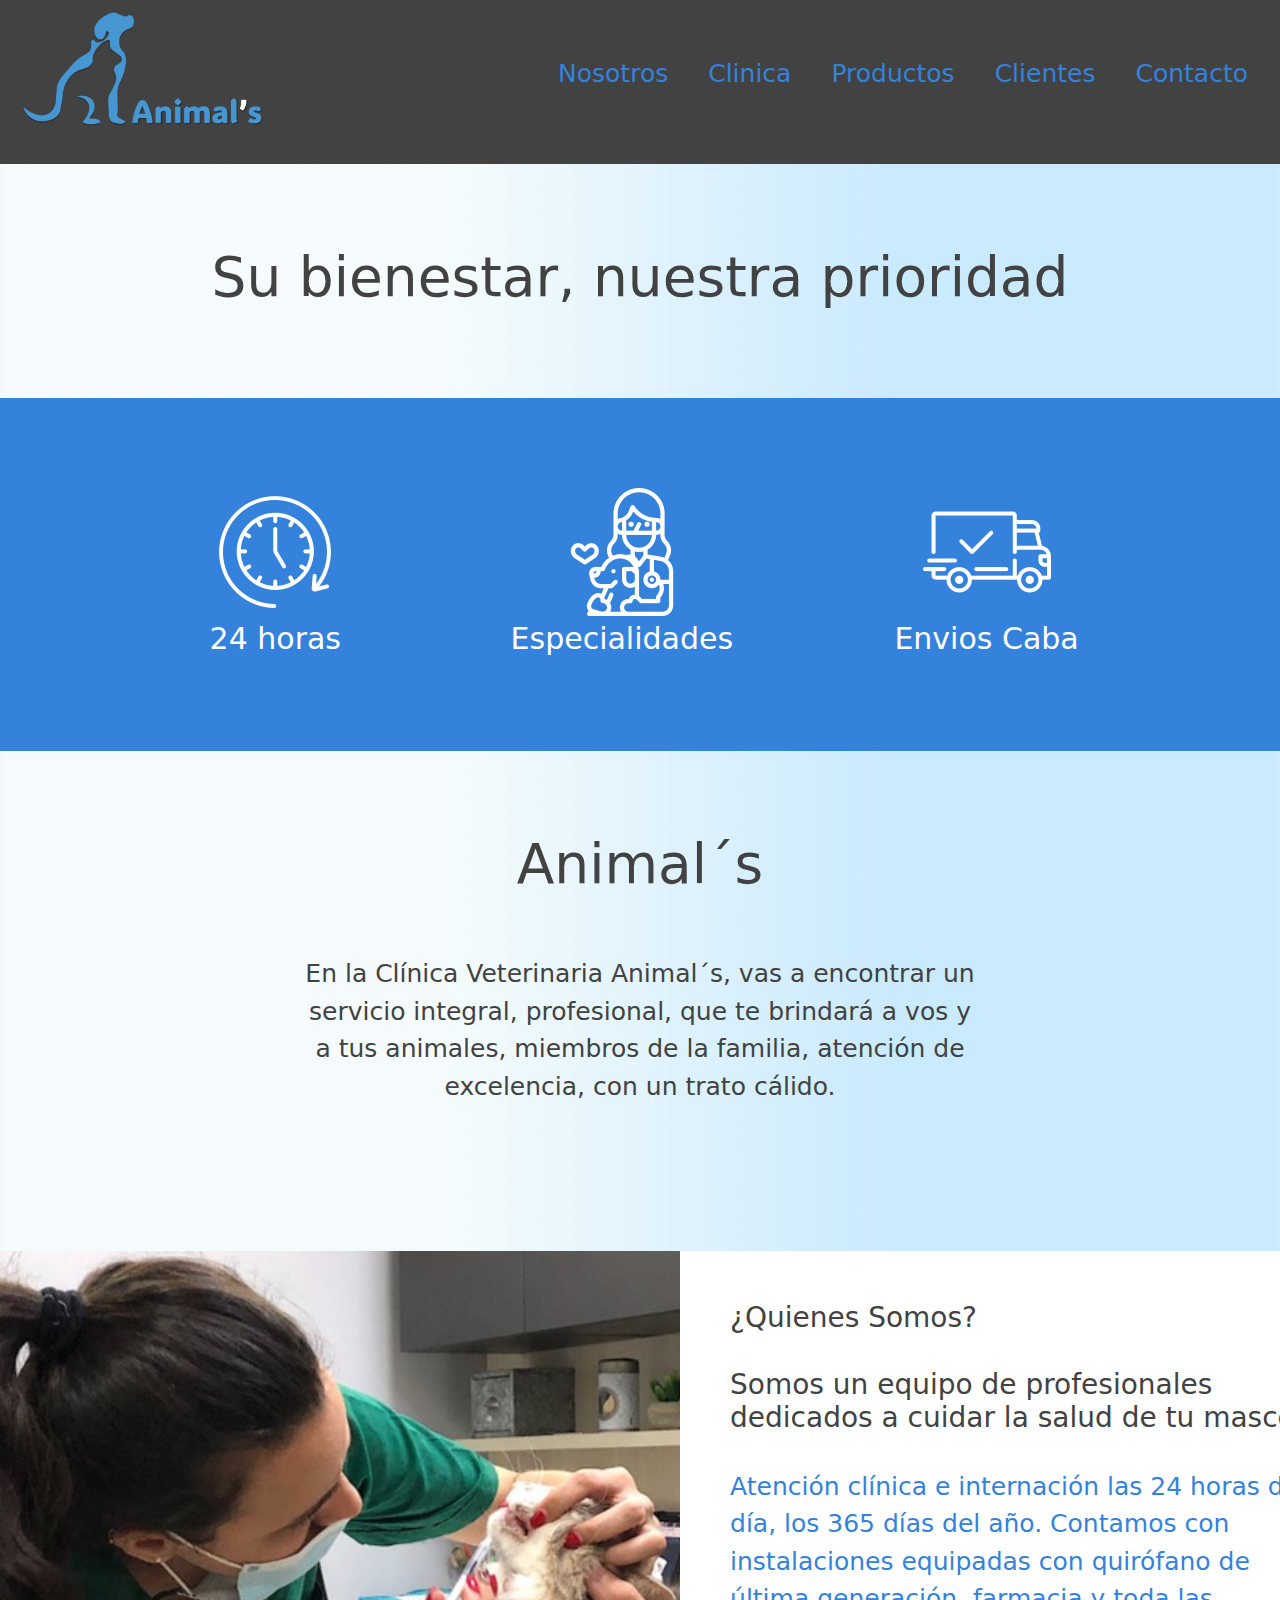
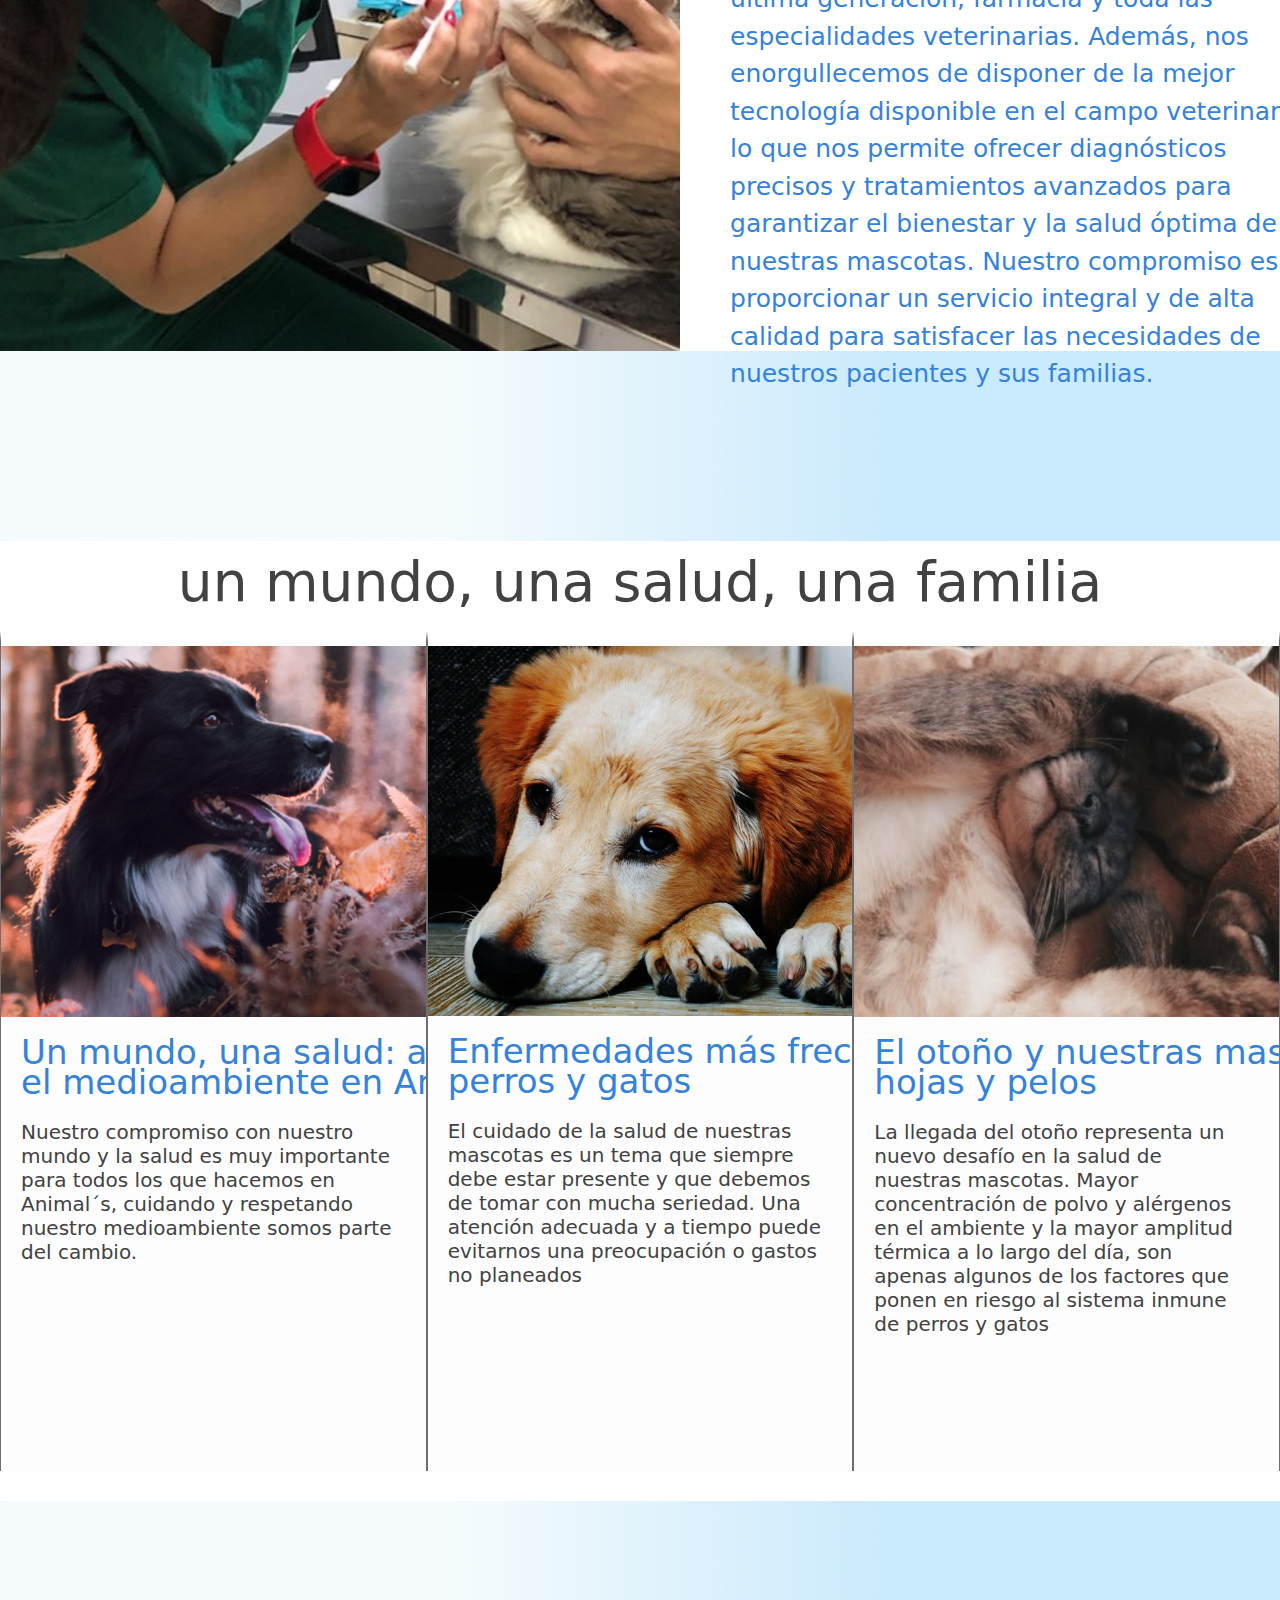
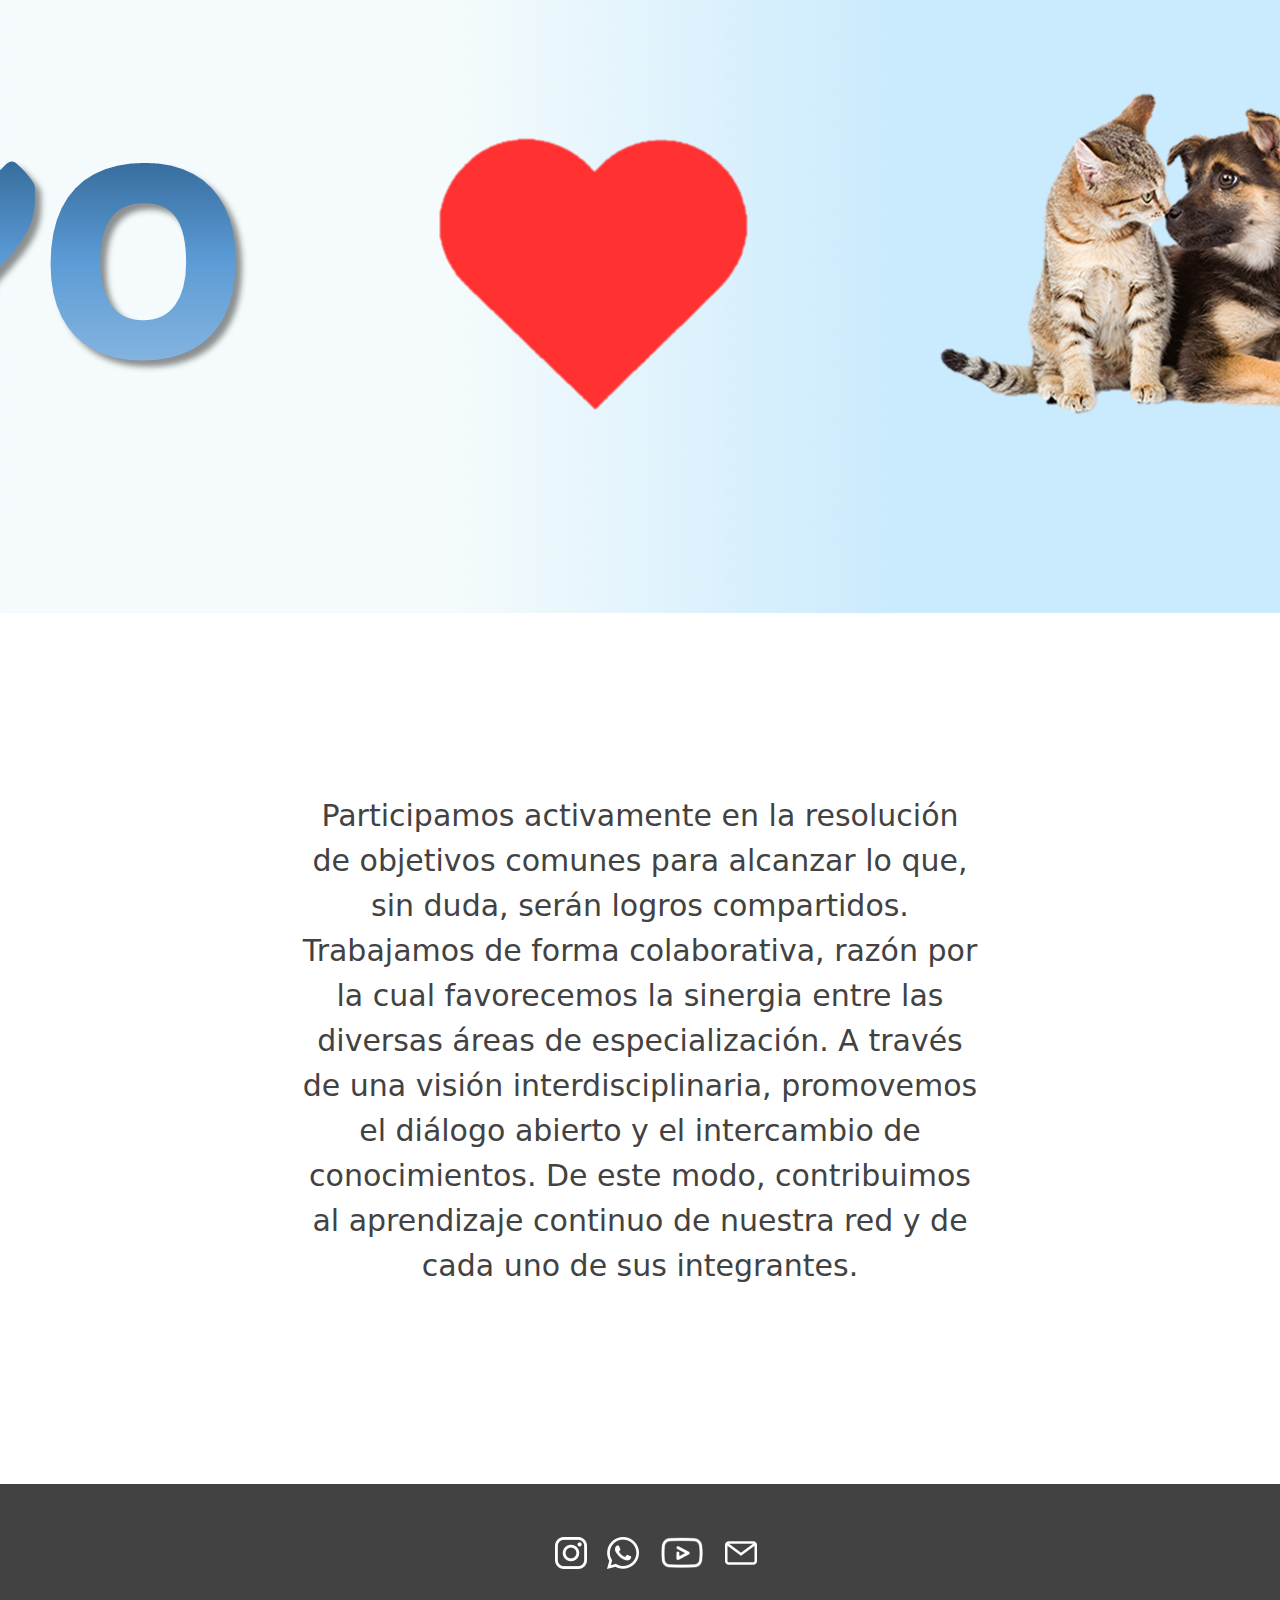
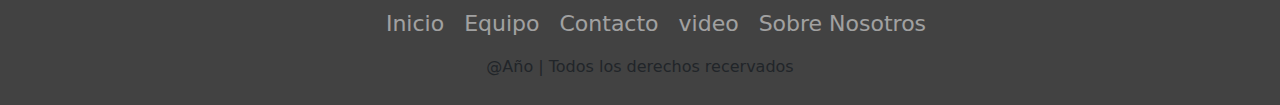
==== commit bd18c488: "Add files via upload" ====
--- a/index.html
+++ b/index.html
@@ -15,7 +15,7 @@
             <ul>
                 <li><a href="/index.html">Nosotros</a></li>
                 <li><a href="./pages/clinica.html">Clinica</a></li>
-                <li><a href="./pages/productos.html">Especialidades</a></li>
+                <li><a href="./pages/productos.html">Productos</a></li>
                 <li><a href="./pages/clientes.html">Clientes</a></li>
                 <li><a href="./pages/contactos.html">Contacto</a></li>
             </ul>
@@ -24,33 +24,6 @@
 
     <main>
 
-        <section class="carru">
-            <div id="carouselExample" class="carousel slide">
-                <div class="carousel-inner">
-                    <div class="carousel-item active">
-                    <img src="./img/carru1.jpg" class="d-block w-100" alt="...">
-                    </div>
-
-                    <div class="carousel-item">
-                    <img src="./img/carru2.jpg" class="d-block w-100" alt="...">
-                    </div>
-
-                    <div class="carousel-item">
-                    <img src="./img/carru3.png" class="d-block w-100" alt="...">
-                    </div>
-                </div>
-
-            <button class="carousel-control-prev" type="button" data-bs-target="#carouselExample" data-bs-slide="prev">
-                <span class="carousel-control-prev-icon" aria-hidden="true"></span>
-                <span class="visually-hidden">Previous</span>
-            </button>
-
-            <button class="carousel-control-next" type="button" data-bs-target="#carouselExample" data-bs-slide="next">
-                <span class="carousel-control-next-icon" aria-hidden="true"></span>
-                <span class="visually-hidden">Next</span>
-            </button>
-            </div>
-        </section>
 
             <div class="bienestar">
                 <h1>Su bienestar, nuestra prioridad</h1>
@@ -65,7 +38,7 @@
                 </div>
                 <div>
                     <img src="./img/veterinario.png" alt="" class="icon">
-                    <li><a href="./pages/especialidades.html">Especialidades</a></li>
+                    <li><a href="./pages/clinica.html">Especialidades</a></li>
                 </div>
                 <div>
                     <img src="./img/enviado.png" alt=""  class="icon">
@@ -75,7 +48,6 @@
         </section>
 
         <section class="animals">
-
             <div class="clinica">
                 <h2 class="clinica"> Animal´s</h2>
             </div>
